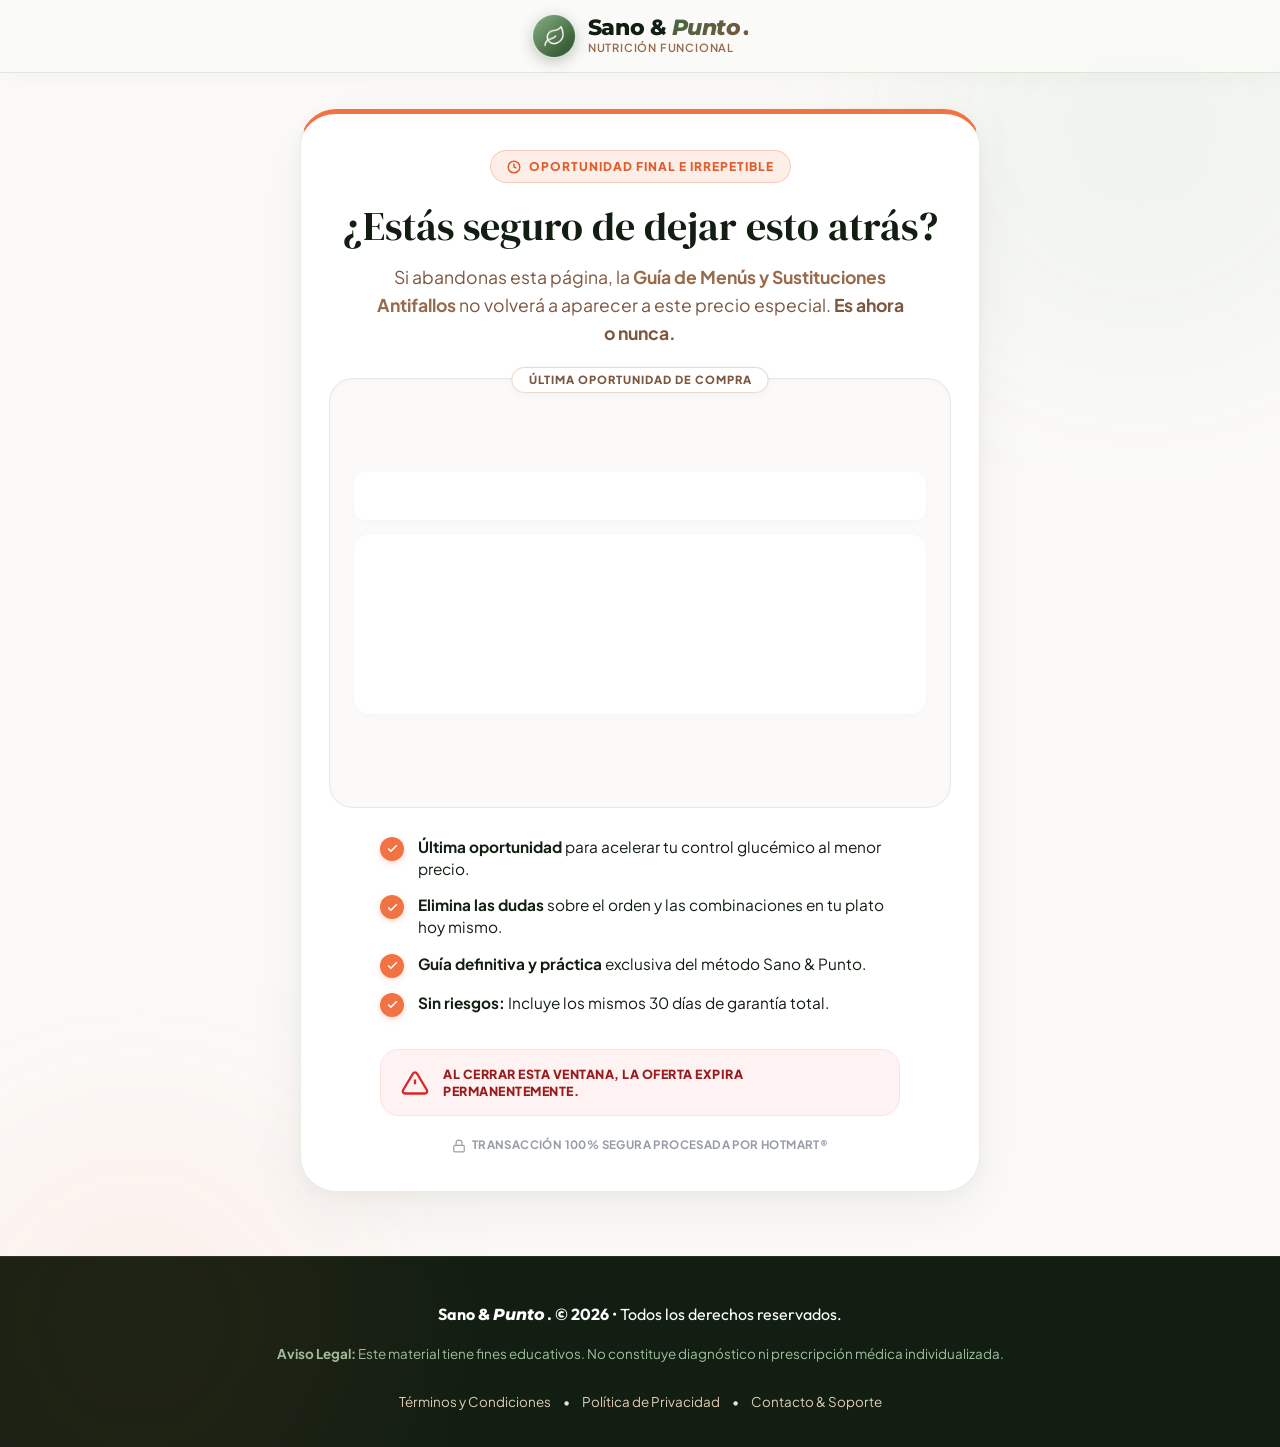
==== downsell/index.html @ 36a16a53 "feat: agregar subrutas de embudo /upselling, /downselling y /gracias con hotmart" ====
<!DOCTYPE html>
<html lang="es">
<head>
    <meta charset="UTF-8">
    <meta name="viewport" content="width=device-width, initial-scale=1.0">
    <title>¿Estás seguro de dejar esto atrás? — Sano & Punto</title>
    <meta name="robots" content="noindex, nofollow">
    <meta name="theme-color" content="#2c422c">

    <!-- Google Fonts -->
    <link rel="preconnect" href="https://fonts.googleapis.com">
    <link rel="preconnect" href="https://fonts.gstatic.com" crossorigin>
    <link rel="stylesheet" href="https://fonts.googleapis.com/css2?family=DM+Serif+Display:ital@0;1&family=Montserrat:wght@800&family=Outfit:wght@400;600;700;800;900&family=Plus+Jakarta+Sans:wght@400;600;700&display=swap">

    <!-- Estilos Oficiales Sano & Punto -->
    <link rel="stylesheet" href="../style.css?v=34">
</head>
<body class="funnel-body">

    <!-- Elementos de Fondo Ambientales -->
    <div class="funnel-ambient-bg">
        <div class="ambient-blob ambient-blob-1"></div>
        <div class="ambient-blob ambient-blob-warning"></div>
    </div>

    <!-- Encabezado / Logo Oficial Sano & Punto (Floating Glass Bar) -->
    <header class="site-header">
        <div class="container header-container">
            <div class="brand-logo">
                <div class="brand-icon-circle">
                    <img class="brand-logo-img" src="../assets/logo.png" alt="Sano & Punto" width="44" height="44">
                </div>
                <div class="brand-text">
                    <span class="brand-name">
                        Sano <span class="brand-amp">&</span> <span class="brand-gradient"><em>Punto</em>.</span>
                    </span>
                    <span class="brand-tagline">Nutrición Funcional</span>
                </div>
            </div>
        </div>
    </header>

    <!-- Contenido Principal -->
    <main class="funnel-main">
        <div class="funnel-card funnel-card-downsell">
            
            <!-- Badge de Urgencia -->
            <div class="funnel-badge funnel-badge-warning">
                <svg width="14" height="14" viewBox="0 0 24 24" fill="none" stroke="currentColor" stroke-width="2.5"><circle cx="12" cy="12" r="10"/><polyline points="12 6 12 12 16 14"/></svg>
                <span>Oportunidad Final e Irrepetible</span>
            </div>

            <!-- Titulares -->
            <h1 class="funnel-title">
                ¿Estás seguro de dejar esto atrás?
            </h1>
            
            <p class="funnel-subtitle">
                Si abandonas esta página, la <span class="highlight-gold">Guía de Menús y Sustituciones Antifallos</span> no volverá a aparecer a este precio especial. <strong>Es ahora o nunca.</strong>
            </p>

            <!-- HOTMART SALES FUNNEL WIDGET CONTAINER -->
            <div class="hotmart-widget-box">
                <div class="hotmart-pill-tag">Última Oportunidad de Compra</div>
                <div id="hotmart-sales-funnel" class="hotmart-funnel-mount">
                    <!-- Skeleton mientras carga el widget de Hotmart -->
                    <div class="hotmart-placeholder-skeleton">
                        <div class="skeleton-line"></div>
                        <div class="skeleton-box"></div>
                    </div>
                </div>
            </div>

            <!-- Lista de Beneficios / Checklist -->
            <div class="funnel-benefits-list">
                <div class="funnel-benefit-item">
                    <div class="funnel-check-icon funnel-check-icon-coral">
                        <svg viewBox="0 0 24 24" fill="none" stroke="currentColor"><polyline points="20 6 9 17 4 12"/></svg>
                    </div>
                    <span><strong>Última oportunidad</strong> para acelerar tu control glucémico al menor precio.</span>
                </div>

                <div class="funnel-benefit-item">
                    <div class="funnel-check-icon funnel-check-icon-coral">
                        <svg viewBox="0 0 24 24" fill="none" stroke="currentColor"><polyline points="20 6 9 17 4 12"/></svg>
                    </div>
                    <span><strong>Elimina las dudas</strong> sobre el orden y las combinaciones en tu plato hoy mismo.</span>
                </div>

                <div class="funnel-benefit-item">
                    <div class="funnel-check-icon funnel-check-icon-coral">
                        <svg viewBox="0 0 24 24" fill="none" stroke="currentColor"><polyline points="20 6 9 17 4 12"/></svg>
                    </div>
                    <span><strong>Guía definitiva y práctica</strong> exclusiva del método Sano & Punto.</span>
                </div>

                <div class="funnel-benefit-item">
                    <div class="funnel-check-icon funnel-check-icon-coral">
                        <svg viewBox="0 0 24 24" fill="none" stroke="currentColor"><polyline points="20 6 9 17 4 12"/></svg>
                    </div>
                    <span><strong>Sin riesgos:</strong> Incluye los mismos 30 días de garantía total.</span>
                </div>
            </div>

            <!-- Alerta de Urgencia -->
            <div class="funnel-urgency-box">
                <svg width="28" height="28" viewBox="0 0 24 24" fill="none" stroke="currentColor" stroke-width="2"><path d="M10.29 3.86L1.82 18a2 2 0 0 0 1.71 3h16.94a2 2 0 0 0 1.71-3L13.71 3.86a2 2 0 0 0-3.42 0z"/><line x1="12" y1="9" x2="12" y2="13"/><line x1="12" y1="17" x2="12.01" y2="17"/></svg>
                <span class="funnel-urgency-text">
                    Al cerrar esta ventana, la oferta expira permanentemente.
                </span>
            </div>

            <div class="funnel-trust-text">
                <svg width="14" height="14" viewBox="0 0 24 24" fill="none" stroke="currentColor" stroke-width="2"><rect x="3" y="11" width="18" height="11" rx="2" ry="2"></rect><path d="M7 11V7a5 5 0 0 1 10 0v4"></path></svg>
                <span>Transacción 100% Segura procesada por Hotmart®</span>
            </div>

        </div>
    </main>

    <!-- Pie de Página / Legales -->
    <footer class="site-footer">
        <div class="container footer-container">
            <div class="footer-brand">
                <strong>Sano <span class="brand-amp">&</span> <span class="brand-gradient"><em>Punto</em>.</span> © 2026</strong> • Todos los derechos reservados.
            </div>
            <p class="footer-disclaimer">
                <strong>Aviso Legal:</strong> Este material tiene fines educativos. No constituye diagnóstico ni prescripción médica individualizada.
            </p>
            <div class="footer-links">
                <a href="../terminos.html">Términos y Condiciones</a>
                <span>•</span>
                <a href="../privacidad.html">Política de Privacidad</a>
                <span>•</span>
                <a href="../contacto.html">Contacto & Soporte</a>
            </div>
        </div>
    </footer>

    <!-- Integración del Script de Hotmart Checkout Elements -->
    <script src="https://checkout.hotmart.com/lib/hotmart-checkout-elements.js"></script>
    <script>
        function mountHotmartWidget() {
            if (window.checkoutElements) {
                try {
                    window.checkoutElements.init('salesFunnel').mount('#hotmart-sales-funnel');
                } catch(e) {
                    console.error('Error mounting Hotmart sales funnel:', e);
                }
            }
        }

        if (document.readyState === 'complete' || document.readyState === 'interactive') {
            mountHotmartWidget();
        } else {
            window.addEventListener('DOMContentLoaded', mountHotmartWidget);
        }
        window.addEventListener('load', mountHotmartWidget);
    </script>
</body>
</html>
---- style.css ----
/* ==========================================================================
   SANO & PUNTO. - SISTEMA DE DISEÑO & IDENTIDAD DE MARCA OFICIAL
   ========================================================================== */

:root {
    /* Paleta Oficial Sage (Verde Salvia Orgánico) */
    --color-sage-50: #f4f7f4;
    --color-sage-100: #e3ebe3;
    --color-sage-200: #c7d9c7;
    --color-sage-300: #9ebf9e;
    --color-sage-400: #74a074;
    --color-sage-500: #518451;
    --color-sage-600: #3f683f;
    --color-sage-700: #345334;
    --color-sage-800: #2c422c;
    --color-sage-900: #253725;
    --color-sage-950: #121e12;

    /* Paleta Oficial Sand (Arena Cálida) */
    --color-sand-50: #fbfaf8;
    --color-sand-100: #f5f2eb;
    --color-sand-200: #ebe2d3;
    --color-sand-300: #dfccb3;
    --color-sand-400: #ceaf8e;
    --color-sand-500: #c29870;
    --color-sand-600: #b58359;
    --color-sand-700: #976a4a;
    --color-sand-800: #7c573f;
    --color-sand-900: #654836;
    --color-sand-950: #36251b;

    /* Acentos y Conversión */
    --color-coral: #f27244;
    --color-coral-hover: #e25d2c;
    --color-emerald: #10b981;
    --color-emerald-light: #ecfdf5;

    /* Tokens Base */
    --bg-page: var(--color-sand-50);
    --bg-card: rgba(255, 255, 255, 0.85);
    --text-heading: var(--color-sage-950);
    --text-body: #374151;
    --text-muted: #6b7280;
    --border-brand: rgba(116, 160, 116, 0.22);
    --border-subtle: rgba(0, 0, 0, 0.06);

    /* Tipografías Oficiales */
    --font-sans: 'Outfit', -apple-system, BlinkMacSystemFont, 'Segoe UI', Roboto, sans-serif;
    --font-serif: 'DM Serif Display', Georgia, serif;
    --font-body: 'Plus Jakarta Sans', var(--font-sans);
    --font-brand: 'Montserrat', var(--font-sans);

    /* Sombras & Efectos */
    --shadow-soft: 0 10px 30px -5px rgba(37, 55, 37, 0.06);
    --shadow-card: 0 16px 40px -10px rgba(37, 55, 37, 0.08);
    --shadow-glow: 0 12px 35px rgba(242, 114, 68, 0.32);

    /* Transiciones */
    --transition-fast: 0.2s ease;
    --transition-smooth: 0.35s cubic-bezier(0.16, 1, 0.3, 1);
}

/* Reset y Base con Textura Orgánica de Grano */
*, *::before, *::after {
    box-sizing: border-box;
    margin: 0;
    padding: 0;
}

html {
    scroll-behavior: smooth;
    -webkit-text-size-adjust: 100%;
}

body {
    background-color: var(--bg-page);
    color: var(--text-body);
    font-family: var(--font-body);
    font-size: 16px;
    line-height: 1.6;
    -webkit-font-smoothing: antialiased;
    -moz-osx-font-smoothing: grayscale;
    overflow-x: hidden;
}

/* Contenedor */
.container {
    width: 100%;
    max-width: 920px;
    margin-left: auto;
    margin-right: auto;
    padding-left: 20px;
    padding-right: 20px;
}

/* Barra Superior de Urgencia */
.top-banner {
    background: linear-gradient(90deg, var(--color-sage-900) 0%, var(--color-sage-800) 100%);
    color: #ffffff;
    padding: 10px 0;
    font-size: 0.84rem;
    text-align: center;
    border-bottom: 2px solid var(--color-sand-400);
}

.top-banner-content {
    display: flex;
    align-items: center;
    justify-content: center;
    gap: 10px;
}

.pulse-dot {
    width: 8px;
    height: 8px;
    background-color: var(--color-coral);
    border-radius: 50%;
    display: inline-block;
    animation: pulseGlow 1.5s infinite;
}

/* ENCABEZADO / FLOATING GLASS BAR DE SANO & PUNTO */
.site-header {
    background: rgba(251, 250, 248, 0.8);
    backdrop-filter: blur(16px);
    -webkit-backdrop-filter: blur(16px);
    border-bottom: 1px solid var(--border-brand);
    padding: 14px 0;
    position: sticky;
    top: 0;
    z-index: 100;
    box-shadow: 0 4px 25px rgba(0, 0, 0, 0.03);
}

.header-container {
    display: flex;
    align-items: center;
    justify-content: center;
}

.brand-logo {
    display: flex;
    align-items: center;
    gap: 12px;
}

.brand-icon-circle {
    width: 44px;
    height: 44px;
    border-radius: 50%;
    overflow: hidden;
    display: flex;
    align-items: center;
    justify-content: center;
    box-shadow: 0 4px 14px rgba(44, 66, 44, 0.28);
    flex-shrink: 0;
}

.brand-logo-img {
    width: 100%;
    height: 100%;
    object-fit: cover;
    display: block;
}

.brand-text {
    display: flex;
    flex-direction: column;
}

.brand-name {
    font-family: var(--font-brand);
    font-size: 1.4rem;
    font-weight: 800;
    letter-spacing: -0.02em;
    color: var(--color-sage-950);
    line-height: 1.1;
}

.brand-amp {
    font-family: var(--font-brand);
    font-weight: 800;
    color: var(--color-sage-950);
}

.brand-gradient {
    background: linear-gradient(135deg, var(--color-sage-600) 0%, var(--color-sand-800) 100%);
    -webkit-background-clip: text;
    background-clip: text;
    -webkit-text-fill-color: transparent;
}

.brand-gradient em {
    font-family: var(--font-brand);
    font-style: italic;
    font-weight: 800;
    padding-right: 2px;
}

/* En el pie de página el fondo es oscuro: la marca va en blanco sólido */
.footer-brand .brand-amp,
.footer-brand .brand-gradient {
    background: none;
    -webkit-background-clip: unset;
    background-clip: unset;
    -webkit-text-fill-color: #ffffff;
    color: #ffffff;
}

.brand-tagline {
    font-size: 0.7rem;
    font-weight: 600;
    color: var(--color-sand-700);
    text-transform: uppercase;
    letter-spacing: 0.8px;
}

/* SECCIÓN HERO */
.hero-section {
    padding: 45px 0 20px;
    text-align: center;
}

.badge-pill {
    display: inline-flex;
    align-items: center;
    gap: 8px;
    background: var(--color-sage-100);
    color: var(--color-sage-700);
    padding: 7px 18px;
    border-radius: 100px;
    font-size: 0.82rem;
    font-weight: 700;
    letter-spacing: 0.5px;
    text-transform: uppercase;
    margin-bottom: 22px;
    border: 1px solid var(--border-brand);
}

.main-headline {
    font-family: var(--font-sans);
    font-size: clamp(1.85rem, 4.2vw + 0.5rem, 2.85rem);
    font-weight: 900;
    color: var(--color-sage-950);
    line-height: 1.15;
    margin-bottom: 18px;
    letter-spacing: -0.04em;
}

.highlight-text {
    background: linear-gradient(135deg, var(--color-sage-600) 0%, var(--color-sand-800) 100%);
    -webkit-background-clip: text;
    -webkit-text-fill-color: transparent;
    display: inline-block;
    position: relative;
}

.highlight-text::after {
    display: none;
}

.underline-coral {
    position: relative;
    display: inline;
}

.underline-coral::after {
    content: '';
    position: absolute;
    left: 0;
    right: 0;
    bottom: 0.04em;
    height: 5px;
    border-radius: 3px;
    background: linear-gradient(90deg, #f57c50 0%, #dc5c2e 100%);
    z-index: -1;
}

.sub-headline {
    font-size: clamp(1rem, 1.8vw + 0.2rem, 1.16rem);
    color: var(--text-muted);
    max-width: 740px;
    margin: 0 auto;
    font-weight: 400;
    line-height: 1.6;
}

/* SECCIÓN VSL (VIDEO SALES LETTER) */
.vsl-section {
    padding: 10px 0 45px;
}

.vsl-container {
    max-width: 900px;
}

.vsl-frame {
    position: relative;
    width: 100%;
    aspect-ratio: 16 / 9;
    background: var(--color-sage-950);
    border-radius: 2rem;
    overflow: hidden;
    box-shadow: 0 15px 35px -5px rgba(18, 30, 18, 0.12), 0 5px 15px -5px rgba(0, 0, 0, 0.05);
    border: 3px solid rgba(255, 255, 255, 0.6);
    transition: transform var(--transition-smooth), box-shadow var(--transition-smooth);
}

.vsl-frame:hover {
    box-shadow: 0 20px 45px -10px rgba(18, 30, 18, 0.18), 0 8px 20px -5px rgba(0, 0, 0, 0.08);
}

.vsl-facade {
    position: absolute;
    inset: 0;
    cursor: pointer;
    background: linear-gradient(145deg, #1f331f 0%, #121e12 100%);
    display: flex;
    align-items: center;
    justify-content: center;
    z-index: 5;
    transition: opacity 0.6s ease;
}

.vsl-overlay-glow {
    position: absolute;
    inset: 0;
    background: radial-gradient(circle at center, rgba(206, 175, 142, 0.2) 0%, transparent 70%);
}

.vsl-poster-content {
    position: relative;
    z-index: 2;
    display: flex;
    flex-direction: column;
    align-items: center;
    gap: 16px;
    text-align: center;
    padding: 20px;
}

.play-button-pulse {
    position: relative;
    display: flex;
    align-items: center;
    justify-content: center;
}

.play-button-pulse::before {
    content: '';
    position: absolute;
    width: 90px;
    height: 90px;
    background-color: var(--color-coral);
    opacity: 0.35;
    border-radius: 50%;
    animation: playPulse 2s infinite ease-out;
}

.play-btn {
    width: 72px;
    height: 72px;
    background: linear-gradient(135deg, var(--color-coral) 0%, var(--color-coral-hover) 100%);
    color: #ffffff;
    border-radius: 50%;
    display: flex;
    align-items: center;
    justify-content: center;
    box-shadow: 0 8px 25px rgba(242, 114, 68, 0.5);
    transition: transform var(--transition-fast), box-shadow var(--transition-fast);
}

.play-btn svg {
    width: 32px;
    height: 32px;
    margin-left: 4px;
}

.vsl-facade:hover .play-btn {
    transform: scale(1.08);
    box-shadow: 0 12px 30px rgba(242, 114, 68, 0.7);
}

.vsl-tag {
    color: #ffffff;
    font-family: var(--font-sans);
    font-size: 0.85rem;
    font-weight: 700;
    letter-spacing: 0.8px;
    background: rgba(0, 0, 0, 0.5);
    padding: 6px 16px;
    border-radius: 30px;
    backdrop-filter: blur(6px);
    border: 1px solid rgba(255, 255, 255, 0.15);
}

/* Tarjeta "Tu video ya ha comenzado" (estilo mute/unmute) */
.vsl-mute-card {
    background: rgba(0, 0, 0, 0.78);
    backdrop-filter: blur(12px);
    -webkit-backdrop-filter: blur(12px);
    border-radius: 0.8rem;
    padding: 12px 18px;
    display: flex;
    flex-direction: column;
    align-items: center;
    gap: 6px;
    border: 1px solid rgba(255, 255, 255, 0.12);
    box-shadow: 0 10px 30px rgba(0, 0, 0, 0.4);
    max-width: 240px;
    text-align: center;
}

.vsl-mute-title {
    color: #ffffff;
    font-family: var(--font-sans);
    font-size: 0.85rem;
    font-weight: 800;
    letter-spacing: -0.01em;
}

.vsl-mute-icon {
    position: relative;
    width: 32px;
    height: 32px;
    color: #ffffff;
    display: flex;
    align-items: center;
    justify-content: center;
}

.vsl-mute-icon svg {
    width: 24px;
    height: 24px;
}

.vsl-mute-subtitle {
    color: #ffffff;
    font-family: var(--font-sans);
    font-size: 0.8rem;
    font-weight: 800;
    letter-spacing: -0.01em;
}

.vsl-mute-duration {
    color: var(--color-sand-300);
    font-family: var(--font-sans);
    font-size: 0.65rem;
    font-weight: 600;
    letter-spacing: 0.5px;
    text-transform: uppercase;
    margin-top: 1px;
}

.vsl-player-container {
    position: absolute;
    inset: 0;
    width: 100%;
    height: 100%;
    z-index: 1;
}

.vsl-player-container video, 
.vsl-player-container iframe {
    width: 100%;
    height: 100%;
    border: none;
    display: block;
}

.vsl-progress-bar {
    position: absolute;
    bottom: 0;
    left: 0;
    right: 0;
    height: 5px;
    background: rgba(255, 255, 255, 0.2);
    z-index: 6;
}

.vsl-progress-fill {
    width: 0%;
    height: 100%;
    background: var(--color-coral);
    transition: width 0.3s ease;
}

/* BOTÓN DE ACCIÓN (CTA) */
.cta-wrapper {
    margin-top: 32px;
    text-align: center;
}

.btn-primary {
    display: inline-flex;
    flex-direction: column;
    align-items: center;
    justify-content: center;
    background: linear-gradient(180deg, #f57c50 0%, #dc5c2e 100%);
    color: #ffffff;
    text-decoration: none;
    padding: 18px 36px;
    border-radius: 1.25rem;
    font-family: var(--font-sans);
    font-weight: 800;
    box-shadow: var(--shadow-glow);
    position: relative;
    overflow: hidden;
    width: 100%;
    max-width: 620px;
    border: 1px solid rgba(255, 255, 255, 0.35);
    transition: transform var(--transition-fast), box-shadow var(--transition-fast);
    animation: btnPulse 3s infinite ease-in-out;
}

.btn-primary:hover {
    transform: translateY(-2px);
    box-shadow: 0 18px 45px rgba(242, 114, 68, 0.45);
}

.btn-primary:active {
    transform: translateY(1px);
}

.btn-shine {
    position: absolute;
    top: 0;
    left: -100%;
    width: 50%;
    height: 100%;
    background: linear-gradient(90deg, transparent, rgba(255, 255, 255, 0.35), transparent);
    transform: skewX(-25deg);
    animation: shine 4s infinite;
}

.btn-text {
    font-size: clamp(1.05rem, 2.2vw, 1.35rem);
    letter-spacing: 0.3px;
    line-height: 1.2;
}

.btn-subtext {
    font-family: var(--font-body);
    font-size: 0.8rem;
    font-weight: 500;
    opacity: 0.92;
    margin-top: 4px;
}

.btn-large {
    max-width: 520px;
    padding: 16px 28px;
}

/* Sellos de Confianza */
.trust-badges {
    display: flex;
    align-items: center;
    justify-content: center;
    flex-wrap: wrap;
    gap: 20px;
    margin-top: 18px;
    color: var(--text-muted);
    font-size: 0.84rem;
    font-weight: 600;
}

.trust-item {
    display: flex;
    align-items: center;
    gap: 6px;
}

.trust-item svg {
    color: var(--color-sage-600);
}

/* SECCIÓN DE STORYTELLING INTERACTIVO */
.storytelling-section {
    padding: 65px 0 55px;
    background: linear-gradient(180deg, var(--bg-page) 0%, rgba(227, 235, 227, 0.3) 50%, var(--bg-page) 100%);
}

.section-header {
    text-align: center;
    margin-bottom: 32px;
}

.section-subtitle {
    font-family: var(--font-sans);
    font-size: 0.82rem;
    font-weight: 800;
    color: var(--color-sand-800);
    letter-spacing: 1.2px;
    text-transform: uppercase;
    display: block;
    margin-bottom: 8px;
}

.section-title {
    font-family: var(--font-sans);
    font-size: clamp(1.6rem, 3.2vw, 2.3rem);
    font-weight: 900;
    color: var(--color-sage-950);
    line-height: 1.2;
    margin-bottom: 12px;
    letter-spacing: -0.03em;
}

.section-desc {
    color: var(--text-muted);
    font-size: 1.02rem;
    max-width: 650px;
    margin: 0 auto;
}

/* Selector de Pasos */
.story-steps-indicator {
    display: flex;
    justify-content: center;
    gap: 8px;
    margin-bottom: 28px;
    overflow-x: auto;
    padding: 5px 0 10px;
    -webkit-overflow-scrolling: touch;
}

.step-pill {
    background: #ffffff;
    border: 1px solid var(--border-brand);
    color: var(--text-muted);
    font-family: var(--font-sans);
    font-size: 0.88rem;
    font-weight: 700;
    padding: 8px 18px;
    border-radius: 50px;
    cursor: pointer;
    white-space: nowrap;
    display: flex;
    align-items: center;
    gap: 8px;
    box-shadow: 0 2px 8px rgba(0, 0, 0, 0.02);
    transition: all var(--transition-fast);
}

.step-pill span {
    width: 22px;
    height: 22px;
    background-color: var(--color-sage-100);
    color: var(--color-sage-800);
    border-radius: 50%;
    display: inline-flex;
    align-items: center;
    justify-content: center;
    font-size: 0.75rem;
    font-weight: 800;
}

.step-pill.active {
    background: linear-gradient(135deg, var(--color-sage-800) 0%, var(--color-sage-950) 100%);
    color: #ffffff;
    border-color: var(--color-sage-950);
    box-shadow: 0 4px 18px rgba(37, 55, 37, 0.25);
}

.step-pill.active span {
    background-color: var(--color-coral);
    color: #ffffff;
}

/* Slider Track */
.slider-wrapper {
    position: relative;
    max-width: 780px;
    margin: 0 auto;
}

.cards-track {
    display: flex;
    gap: 20px;
    overflow-x: auto;
    scroll-snap-type: x mandatory;
    scroll-behavior: smooth;
    padding: 15px 5px 25px;
    -ms-overflow-style: none;
    scrollbar-width: none;
    cursor: grab;
}

.cards-track:active {
    cursor: grabbing;
}

.cards-track::-webkit-scrollbar {
    display: none;
}

.story-card {
    flex: 0 0 100%;
    scroll-snap-align: center;
    background: #ffffff;
    border-radius: 2rem;
    padding: 36px 30px;
    box-shadow: var(--shadow-card);
    border: 1px solid var(--border-brand);
    position: relative;
    display: flex;
    flex-direction: column;
    transition: transform var(--transition-smooth), box-shadow var(--transition-smooth);
    user-select: none;
}

.card-step-badge {
    align-self: flex-start;
    font-size: 0.75rem;
    font-weight: 800;
    text-transform: uppercase;
    letter-spacing: 0.8px;
    padding: 5px 14px;
    border-radius: 20px;
    margin-bottom: 18px;
}

.card-pain .card-step-badge { background: #fee2e2; color: #dc2626; }
.card-error .card-step-badge { background: #fef3c7; color: #d97706; }
.card-science .card-step-badge { background: var(--color-sage-100); color: var(--color-sage-800); }
.card-method .card-step-badge { background: var(--color-sand-200); color: var(--color-sand-900); }
.card-success .card-step-badge { background: var(--color-emerald-light); color: #059669; }

.card-icon-box {
    width: 80px;
    height: 80px;
    border-radius: 20px;
    background-color: var(--color-sage-50);
    border: 1px solid var(--border-brand);
    display: flex;
    align-items: center;
    justify-content: center;
    font-size: 1.7rem;
    margin-bottom: 24px;
    align-self: center;
}

.story-card h3 {
    font-family: var(--font-sans);
    font-size: 1.4rem;
    font-weight: 800;
    color: var(--color-sage-950);
    margin-bottom: 12px;
    line-height: 1.25;
    letter-spacing: -0.02em;
}

.story-card p {
    color: var(--text-body);
    font-size: 1rem;
    margin-bottom: 20px;
    line-height: 1.65;
}

.card-highlight {
    margin-top: auto;
    background-color: var(--color-sand-50);
    border-left: 3px solid var(--color-sage-600);
    padding: 14px 18px;
    border-radius: 0 1rem 1rem 0;
    font-size: 0.9rem;
    color: var(--color-sage-950);
}

.card-pain .card-highlight { border-left-color: #dc2626; }
.card-error .card-highlight { border-left-color: #d97706; }
.card-science .card-highlight { border-left-color: var(--color-sage-600); }
.card-method .card-highlight { border-left-color: var(--color-sand-800); }
.card-success .card-highlight { border-left-color: var(--color-emerald); }

.method-steps-list {
    list-style: none;
    margin-bottom: 20px;
    display: flex;
    flex-direction: column;
    gap: 10px;
}

.method-steps-list li {
    font-size: 0.94rem;
    position: relative;
    padding-left: 22px;
}

.method-steps-list li::before {
    content: '✓';
    position: absolute;
    left: 0;
    color: var(--color-emerald);
    font-weight: 800;
}

/* Flechas del Slider */
.slider-arrow {
    position: absolute;
    top: 50%;
    transform: translateY(-50%);
    width: 46px;
    height: 46px;
    border-radius: 50%;
    background: #ffffff;
    border: 1px solid var(--border-brand);
    color: var(--color-sage-900);
    display: flex;
    align-items: center;
    justify-content: center;
    cursor: pointer;
    box-shadow: 0 4px 15px rgba(0, 0, 0, 0.06);
    transition: all var(--transition-fast);
    z-index: 10;
}

.slider-arrow svg {
    width: 22px;
    height: 22px;
}

.slider-arrow:hover {
    background: var(--color-sage-900);
    color: #ffffff;
    transform: translateY(-50%) scale(1.08);
}

.arrow-prev { left: -22px; }
.arrow-next { right: -22px; }

/* Paginador de Puntos */
.slider-dots {
    display: flex;
    justify-content: center;
    gap: 8px;
    margin-top: 15px;
}

.dot {
    width: 10px;
    height: 10px;
    border-radius: 50%;
    background-color: var(--color-sand-200);
    cursor: pointer;
    transition: all var(--transition-fast);
}

.dot.active {
    width: 26px;
    border-radius: 10px;
    background-color: var(--color-sage-600);
}

.section-cta {
    margin-top: 38px;
}

.text-center {
    text-align: center;
}

/* SECCIÓN: DASHBOARD DE RESULTADOS (fondo dinámico degradado en dos tonos verdes) */
.proof-section {
    position: relative;
    padding: 90px 0 100px;
    background: linear-gradient(135deg, var(--color-sage-500) 0%, var(--color-sage-900) 100%);
}

.proof-section .section-subtitle {
    color: var(--color-sage-200);
}

.proof-section .section-title {
    color: #ffffff;
}

/* Divisores ondulados (wave dividers) que conectan la sección con el resto de la página */
.wave-divider {
    position: absolute;
    left: 0;
    right: 0;
    width: 100%;
    height: 70px;
    line-height: 0;
    z-index: 1;
    pointer-events: none;
}

.wave-divider svg {
    width: 100%;
    height: 100%;
    display: block;
}

.wave-divider path {
    fill: var(--bg-page);
}

/*
   El desplazamiento de 1px hace que el relleno beige rebase el borde de la
   sección. Sin él, cuando la sección cae en una posición fraccionaria de
   píxel, el degradado verde asoma como una línea fina sobre la ola.
*/
.wave-divider-top {
    top: -1px;
}

.wave-divider-bottom {
    bottom: -1px;
}

.proof-section .container {
    position: relative;
    z-index: 2;
}

.proof-dashboard {
    display: grid;
    /* minmax(0, 1fr) evita que el contenido largo fuerce columnas más anchas
       que el contenedor en pantallas estrechas */
    grid-template-columns: repeat(4, minmax(0, 1fr));
    gap: 16px;
    margin-bottom: 28px;
}

.stat-card {
    position: relative;
    min-width: 0;
    background: #ffffff;
    border: 1px solid var(--border-brand);
    border-radius: 1.5rem;
    padding: 22px 20px;
    display: flex;
    flex-direction: column;
    gap: 6px;
    box-shadow: var(--shadow-soft);
    overflow-wrap: anywhere;
}

/* Etiqueta "Ejemplo" para contenido de maqueta a reemplazar */
.demo-ribbon {
    position: absolute;
    top: 14px;
    right: 14px;
    background: var(--color-sand-100);
    color: var(--color-sand-800);
    font-size: 0.66rem;
    font-weight: 800;
    letter-spacing: 0.5px;
    text-transform: uppercase;
    padding: 3px 10px;
    border-radius: 20px;
    border: 1px solid var(--color-sand-300);
}

.stat-highlight {
    background: #ffffff;
    border: 2px solid var(--color-coral);
    box-shadow: 0 14px 34px rgba(242, 114, 68, 0.22);
}

.stat-label {
    font-size: 0.8rem;
    font-weight: 700;
    color: var(--text-muted);
    text-transform: uppercase;
    letter-spacing: 0.4px;
}

.stat-value {
    font-family: var(--font-sans);
    font-size: 2rem;
    font-weight: 900;
    color: var(--color-sage-950);
    letter-spacing: -0.02em;
    line-height: 1.1;
}

.stat-highlight .stat-value {
    color: var(--color-coral-hover);
}

.stat-trend {
    font-size: 0.82rem;
    font-weight: 600;
    color: var(--text-muted);
}

.trend-down {
    color: var(--color-emerald);
}

.stat-placeholder .stat-value {
    color: var(--color-sand-700);
}

.stat-placeholder {
    border-style: dashed;
}

/* Gráfico conceptual de curva glucémica */
.glucose-chart-card {
    background: #ffffff;
    border: 1px solid var(--border-brand);
    border-radius: 1.75rem;
    padding: 26px 26px 20px;
    box-shadow: var(--shadow-card);
    max-width: 880px;
    margin: 0 auto;
}

.chart-header {
    margin-bottom: 14px;
}

.chart-title {
    font-family: var(--font-sans);
    font-weight: 700;
    font-size: 0.98rem;
    color: var(--color-sage-950);
}

.chart-title em {
    font-style: normal;
    font-weight: 500;
    color: var(--text-muted);
    font-size: 0.86rem;
}

.glucose-chart {
    width: 100%;
    height: 160px;
    display: block;
}

.chart-gridline {
    stroke: var(--border-subtle);
    stroke-width: 1;
}

.chart-line {
    stroke-width: 4;
    stroke-linecap: round;
    stroke-linejoin: round;
}

.chart-line-before {
    stroke: var(--color-sand-500);
    stroke-dasharray: 6 6;
    opacity: 0.75;
}

.chart-line-after {
    stroke: var(--color-sage-600);
}

.chart-legend {
    display: flex;
    justify-content: center;
    gap: 24px;
    margin-top: 14px;
    flex-wrap: wrap;
}

.legend-item {
    display: flex;
    align-items: center;
    gap: 8px;
    font-size: 0.85rem;
    font-weight: 600;
    color: var(--text-muted);
}

.legend-item i {
    width: 18px;
    height: 3px;
    border-radius: 2px;
    display: inline-block;
}

.legend-before i {
    background: var(--color-sand-500);
}

.legend-after i {
    background: var(--color-sage-600);
}

/* PÁGINAS LEGALES (Términos, Privacidad, Contacto) */
.legal-page {
    padding: 50px 0 70px;
}

.legal-container {
    max-width: 760px;
}

.brand-logo-link {
    text-decoration: none;
}

.legal-back {
    display: inline-block;
    margin-bottom: 26px;
    color: var(--color-sage-700);
    font-family: var(--font-sans);
    font-size: 0.88rem;
    font-weight: 700;
    text-decoration: none;
    transition: color var(--transition-fast);
}

.legal-back:hover {
    color: var(--color-coral);
}

.legal-title {
    font-family: var(--font-sans);
    font-size: clamp(1.9rem, 4vw, 2.6rem);
    font-weight: 900;
    color: var(--color-sage-950);
    letter-spacing: -0.03em;
    line-height: 1.15;
    margin-bottom: 8px;
}

.legal-updated {
    color: var(--text-muted);
    font-size: 0.92rem;
    margin-bottom: 30px;
}

.legal-page h2 {
    font-family: var(--font-sans);
    font-size: 1.35rem;
    font-weight: 800;
    color: var(--color-sage-950);
    letter-spacing: -0.02em;
    margin: 38px 0 12px;
    padding-top: 20px;
    border-top: 1px solid var(--border-brand);
}

.legal-page h3 {
    font-family: var(--font-sans);
    font-size: 1.06rem;
    font-weight: 800;
    color: var(--color-sage-900);
    margin: 24px 0 8px;
}

.legal-page p {
    margin-bottom: 14px;
    line-height: 1.7;
    color: var(--text-body);
}

.legal-page ul {
    margin: 0 0 18px;
    padding-left: 4px;
    list-style: none;
    display: flex;
    flex-direction: column;
    gap: 9px;
}

.legal-page li {
    position: relative;
    padding-left: 20px;
    line-height: 1.65;
}

.legal-page li::before {
    content: '';
    position: absolute;
    left: 0;
    top: 0.62em;
    width: 6px;
    height: 6px;
    border-radius: 50%;
    background: var(--color-sage-400);
}

.legal-page a {
    color: var(--color-sage-700);
    text-decoration: underline;
    text-underline-offset: 2px;
    transition: color var(--transition-fast);
}

.legal-page a:hover {
    color: var(--color-coral);
}

.legal-emphasis {
    background: var(--color-sage-50);
    border-left: 3px solid var(--color-sage-600);
    padding: 14px 18px;
    border-radius: 0 1rem 1rem 0;
    font-size: 0.95rem;
}

/* Bloques destacados de aviso */
.legal-callout {
    background: var(--color-sand-50);
    border: 1px solid var(--border-brand);
    border-left: 4px solid var(--color-sage-600);
    border-radius: 0 1rem 1rem 0;
    padding: 16px 20px;
    margin: 22px 0;
    font-size: 0.94rem;
    line-height: 1.65;
}

.legal-callout-warn {
    background: #fffbeb;
    border-color: #fde68a;
    border-left-color: #d97706;
}

.legal-callout-danger {
    background: #fef2f2;
    border-color: #fecaca;
    border-left-color: #dc2626;
}

/* Tabla de tratamientos de datos */
.legal-table-wrap {
    overflow-x: auto;
    margin: 18px 0 24px;
    border: 1px solid var(--border-brand);
    border-radius: 1rem;
}

.legal-table {
    width: 100%;
    min-width: 520px;
    border-collapse: collapse;
    font-size: 0.88rem;
    background: #ffffff;
}

.legal-table th,
.legal-table td {
    padding: 12px 16px;
    text-align: left;
    border-bottom: 1px solid var(--border-subtle);
    vertical-align: top;
}

.legal-table th {
    background: var(--color-sage-50);
    font-family: var(--font-sans);
    font-weight: 800;
    color: var(--color-sage-950);
    font-size: 0.82rem;
    text-transform: uppercase;
    letter-spacing: 0.4px;
}

.legal-table tr:last-child td {
    border-bottom: none;
}

/* Tarjetas de contacto */
.contact-grid {
    display: grid;
    grid-template-columns: repeat(2, 1fr);
    gap: 16px;
    margin: 28px 0 10px;
}

.contact-card {
    display: flex;
    flex-direction: column;
    gap: 4px;
    background: #ffffff;
    border: 1px solid var(--border-brand);
    border-radius: 1.5rem;
    padding: 24px 22px;
    box-shadow: var(--shadow-soft);
    text-decoration: none !important;
    transition: transform var(--transition-fast), box-shadow var(--transition-fast);
}

.contact-card:hover {
    transform: translateY(-3px);
    box-shadow: var(--shadow-card);
}

.contact-icon {
    width: 44px;
    height: 44px;
    border-radius: 14px;
    background: linear-gradient(135deg, var(--color-sage-400) 0%, var(--color-sage-800) 100%);
    color: #ffffff;
    display: flex;
    align-items: center;
    justify-content: center;
    margin-bottom: 10px;
}

.contact-icon svg {
    width: 22px;
    height: 22px;
}

.contact-label {
    font-size: 0.78rem;
    font-weight: 700;
    color: var(--text-muted);
    text-transform: uppercase;
    letter-spacing: 0.5px;
}

.contact-value {
    font-family: var(--font-sans);
    font-size: 1.1rem;
    font-weight: 800;
    color: var(--color-sage-950);
    letter-spacing: -0.01em;
    word-break: break-word;
}

.contact-note {
    font-size: 0.84rem;
    color: var(--text-muted);
    margin-top: 2px;
}

/* BARRA CTA FIJA MÓVIL */
.sticky-mobile-cta {
    position: fixed;
    left: 0;
    right: 0;
    bottom: 0;
    z-index: 200;
    padding: 12px 16px calc(12px + env(safe-area-inset-bottom));
    background: rgba(251, 250, 248, 0.92);
    backdrop-filter: blur(12px);
    -webkit-backdrop-filter: blur(12px);
    border-top: 1px solid var(--border-brand);
    box-shadow: 0 -8px 24px rgba(0, 0, 0, 0.08);
    transform: translateY(100%);
    transition: transform var(--transition-smooth);
    display: none;
}

.sticky-mobile-cta.visible {
    transform: translateY(0);
}

.btn-sticky {
    display: flex;
    align-items: center;
    justify-content: center;
    background: linear-gradient(180deg, #f57c50 0%, #dc5c2e 100%);
    color: #ffffff;
    text-decoration: none;
    padding: 14px 20px;
    border-radius: 1rem;
    font-family: var(--font-sans);
    font-weight: 800;
    font-size: 0.95rem;
    box-shadow: var(--shadow-glow);
}

/* SECCIÓN FAQ ACCORDION */
.faq-section {
    padding: 55px 0 65px;
}

.faq-container {
    max-width: 760px;
}

.faq-list {
    display: flex;
    flex-direction: column;
    gap: 14px;
    margin-top: 28px;
}

.faq-item {
    background: #ffffff;
    border: 1px solid var(--border-brand);
    border-radius: 1.25rem;
    overflow: hidden;
    box-shadow: var(--shadow-soft);
    transition: border-color var(--transition-fast);
}

.faq-item[open] {
    border-color: var(--color-sage-400);
}

.faq-question {
    padding: 18px 24px;
    font-family: var(--font-sans);
    font-weight: 800;
    font-size: 1.05rem;
    color: var(--color-sage-950);
    cursor: pointer;
    list-style: none;
    display: flex;
    align-items: center;
    justify-content: space-between;
    user-select: none;
}

.faq-question::-webkit-details-marker {
    display: none;
}

.faq-icon {
    font-size: 1.3rem;
    font-weight: 400;
    color: var(--color-sage-600);
    transition: transform var(--transition-fast);
}

.faq-item[open] .faq-icon {
    transform: rotate(45deg);
    color: var(--color-coral);
}

.faq-answer {
    padding: 0 24px 20px;
    color: var(--text-muted);
    font-size: 0.96rem;
    line-height: 1.65;
}

.final-cta {
    margin-top: 42px;
}

/* PIE DE PÁGINA */
.site-footer {
    background-color: var(--color-sage-950);
    color: var(--color-sand-200);
    padding: 45px 0 35px;
    font-size: 0.84rem;
    text-align: center;
    border-top: 1px solid rgba(255, 255, 255, 0.08);
}

.footer-container {
    max-width: 780px;
    display: flex;
    flex-direction: column;
    gap: 16px;
}

.footer-brand {
    color: #ffffff;
    font-size: 1rem;
    font-family: var(--font-sans);
}

.footer-disclaimer {
    line-height: 1.6;
    color: #9ebf9e;
}

.footer-links {
    display: flex;
    align-items: center;
    justify-content: center;
    gap: 12px;
    margin-top: 10px;
}

.footer-links a {
    color: var(--color-sand-300);
    text-decoration: none;
    transition: color var(--transition-fast);
}

.footer-links a:hover {
    color: #ffffff;
    text-decoration: underline;
}

/* ANIMACIONES */
@keyframes btnPulse {
    0% {
        box-shadow: 0 0 0 0 rgba(242, 114, 68, 0.4);
    }
    70% {
        box-shadow: 0 0 0 16px rgba(242, 114, 68, 0);
    }
    100% {
        box-shadow: 0 0 0 0 rgba(242, 114, 68, 0);
    }
}

@keyframes playPulse {
    0% {
        transform: scale(0.9);
        opacity: 0.6;
    }
    50% {
        transform: scale(1.35);
        opacity: 0;
    }
    100% {
        transform: scale(0.9);
        opacity: 0;
    }
}

@keyframes shine {
    0% {
        left: -100%;
    }
    20% {
        left: 150%;
    }
    100% {
        left: 150%;
    }
}

@keyframes pulseGlow {
    0%, 100% {
        opacity: 1;
        transform: scale(1);
    }
    50% {
        opacity: 0.4;
        transform: scale(0.85);
    }
}

/* RESPONSIVIDAD MÓVIL */
@media (max-width: 768px) {
    .header-container {
        flex-direction: row;
    }
    
    .brand-name {
        font-size: 1.1rem;
    }

    .brand-tagline {
        display: none;
    }

    .hero-section {
        padding: 30px 0 15px;
    }

    .vsl-frame {
        border-radius: 1.5rem;
    }

    .slider-arrow {
        display: none;
    }

    .story-card {
        padding: 26px 20px;
        border-radius: 1.5rem;
        flex: 0 0 85%;
        scroll-snap-align: start;
    }

    .cards-track {
        padding: 15px 20px 25px;
    }

    .swipe-hint {
        display: flex;
        align-items: center;
        justify-content: center;
        gap: 6px;
    }

    .story-steps-indicator {
        justify-content: flex-start;
        padding-left: 10px;
    }

    .btn-primary {
        padding: 16px 20px;
        border-radius: 1rem;
    }

    .trust-badges {
        gap: 12px;
    }

    .proof-section {
        padding: 60px 0 70px;
    }

    .wave-divider {
        height: 40px;
    }

    .proof-dashboard {
        grid-template-columns: repeat(2, minmax(0, 1fr));
        gap: 12px;
    }

    .stat-card {
        padding: 18px 16px;
        border-radius: 1.25rem;
    }

    .stat-value {
        font-size: 1.6rem;
    }

    .glucose-chart-card {
        padding: 20px 18px 16px;
        border-radius: 1.25rem;
    }

    body {
        padding-bottom: 78px;
    }

    .sticky-mobile-cta {
        display: block;
    }

    .contact-grid {
        grid-template-columns: 1fr;
    }

    .legal-page {
        padding: 34px 0 50px;
    }
}

@media (min-width: 769px) {
    .sticky-mobile-cta {
        display: none !important;
    }
}

/*
   Entre 769px y 880px el carrusel ocupa casi todo el ancho disponible y las
   flechas, colocadas a -22px, quedaban cortadas por el borde de la ventana.
   En ese rango se sitúan por dentro del área del slider.
*/
@media (min-width: 769px) and (max-width: 880px) {
    .arrow-prev { left: 4px; }
    .arrow-next { right: 4px; }
}

/* ══════════════════════════════════════════════════════════════
   === RECORRIDO: TIPOGRAFÍA UNIFICADA Y PALETA DE MARCA ===
   Alinea la sección de storytelling con la tipografía sans-serif
   oficial del sitio (Outfit) para mantener la coherencia de marca.
   ══════════════════════════════════════════════════════════════ */

.storytelling-section .section-title {
    font-family: var(--font-sans);
    font-weight: 900;
    font-size: clamp(1.6rem, 3.2vw, 2.3rem);
    letter-spacing: -0.03em;
    line-height: 1.2;
}

.storytelling-section .section-title em {
    font-style: italic;
    color: var(--color-sand-800);
}

.story-card h3 {
    font-family: var(--font-sans);
    font-weight: 800;
    font-size: clamp(1.3rem, 2.2vw, 1.55rem);
    letter-spacing: -0.02em;
    line-height: 1.25;
    margin-bottom: 12px;
}

.story-card h3 em {
    font-style: italic;
    color: var(--color-sand-800);
}

/* Insignias de paso: progresión coral → arena → verde, dentro de la marca */
.card-pain .card-step-badge    { background: #fdeee6;                  color: #a83509; }
.card-error .card-step-badge   { background: var(--color-sand-100);    color: var(--color-sand-800); }
.card-science .card-step-badge { background: var(--color-sage-100);    color: var(--color-sage-800); }
.card-method .card-step-badge  { background: var(--color-sage-200);    color: var(--color-sage-900); }
.card-success .card-step-badge { background: var(--color-emerald-light); color: #0b6b48; }

/* El filete del recuadro inferior sigue la misma progresión */
.card-pain .card-highlight    { border-left-color: var(--color-coral); }
.card-error .card-highlight   { border-left-color: var(--color-sand-700); }
.card-science .card-highlight { border-left-color: var(--color-sage-600); }
.card-method .card-highlight  { border-left-color: var(--color-sage-700); }
.card-success .card-highlight { border-left-color: var(--color-emerald); }

/* Un poco más de aire y jerarquía dentro de la tarjeta */
.card-highlight {
    font-size: 0.92rem;
    line-height: 1.5;
    padding: 15px 19px;
}

.story-card p {
    line-height: 1.6;
}

/* Iconografía de línea: el trazo sigue la progresión de cada paso */
.card-icon-box svg {
    display: block;
    width: 40px !important;
    height: 40px !important;
}
.card-pain .card-icon-box    { color: #a83509; background-color: #fdeee6; border-color: #f6d5c6; }
.card-error .card-icon-box   { color: var(--color-sand-800); background-color: var(--color-sand-50); }
.card-science .card-icon-box { color: var(--color-sage-700); }
.card-method .card-icon-box  { color: var(--color-sage-800); background-color: var(--color-sage-100); }
.card-success .card-icon-box { color: #0b6b48; background-color: var(--color-emerald-light); border-color: #bfe8d5; }

/* ==========================================================================
   SECCIÓN: OFERTA GRAND SLAM & STACK DE VALOR (ALEX HORMOZI FRAMEWORK)
   ========================================================================== */
.stack-section {
    padding: 60px 0 80px 0;
    background: linear-gradient(180deg, var(--bg-page) 0%, var(--color-sand-100) 100%);
}

.stack-card-container {
    background: #ffffff;
    border: 2px solid var(--border-brand);
    border-radius: 24px;
    padding: 40px;
    box-shadow: var(--shadow-card);
    position: relative;
    overflow: hidden;
}

.stack-badge {
    display: inline-block;
    background: var(--color-sage-800);
    color: #ffffff;
    font-family: var(--font-brand);
    font-size: 0.75rem;
    font-weight: 800;
    letter-spacing: 1.5px;
    padding: 6px 14px;
    border-radius: 20px;
    margin-bottom: 16px;
}

.stack-title {
    font-family: var(--font-serif);
    font-size: 2.1rem;
    color: var(--text-heading);
    margin-bottom: 10px;
    line-height: 1.2;
}

.stack-subtitle {
    font-size: 1.05rem;
    color: var(--text-muted);
    margin-bottom: 30px;
}

.stack-items-list {
    display: flex;
    flex-direction: column;
    gap: 20px;
    margin-bottom: 35px;
}

.stack-item {
    display: flex;
    gap: 16px;
    background: var(--color-sand-50);
    border: 1px solid rgba(0,0,0,0.06);
    border-radius: 16px;
    padding: 20px;
    align-items: flex-start;
}

.highlight-stack-item {
    background: #ecfdf5;
    border-color: #a7f3d0;
}

.stack-item-icon {
    font-size: 1.6rem;
    line-height: 1;
    flex-shrink: 0;
    margin-top: 2px;
}

.stack-item-content {
    width: 100%;
}

.stack-item-content h3 {
    font-family: var(--font-sans);
    font-size: 1.1rem;
    font-weight: 700;
    color: var(--text-heading);
    margin-bottom: 6px;
    display: flex;
    justify-content: space-between;
    align-items: center;
    flex-wrap: wrap;
    gap: 8px;
}

.item-value {
    font-size: 0.85rem;
    font-weight: 800;
    color: var(--color-sage-700);
    background: var(--color-sage-100);
    padding: 4px 10px;
    border-radius: 8px;
}

.highlight-stack-item .item-value {
    color: #065f46;
    background: #d1fae5;
}

.stack-item-content p {
    font-size: 0.95rem;
    color: var(--text-body);
    line-height: 1.5;
}

.stack-price-box {
    background: var(--color-sage-900);
    color: #ffffff;
    border-radius: 20px;
    padding: 30px;
    text-align: center;
}

.price-total-value {
    font-size: 1.1rem;
    color: var(--color-sage-200);
    margin-bottom: 12px;
}

.price-total-value del {
    color: var(--color-coral);
    font-weight: 700;
}

.price-main-display {
    display: flex;
    flex-direction: column;
    align-items: center;
    margin-bottom: 24px;
}

.price-label {
    font-size: 0.95rem;
    color: var(--color-sage-200);
    text-transform: uppercase;
    letter-spacing: 1px;
    font-weight: 600;
}

.price-amount {
    font-family: var(--font-brand);
    font-size: 3.5rem;
    font-weight: 900;
    color: #ffffff;
    line-height: 1.1;
    margin: 4px 0;
}

.price-amount small {
    font-size: 1.5rem;
    font-weight: 700;
    color: var(--color-sage-300);
}

.price-sub {
    font-size: 0.88rem;
    color: var(--color-sage-300);
}

.stack-cta-btn {
    width: 100%;
    margin-top: 10px;
}

@media (max-width: 640px) {
    .stack-card-container {
        padding: 24px 16px;
    }
    .stack-title {
        font-size: 1.5rem;
    }
    .stack-item {
        flex-direction: column;
        gap: 10px;
        padding: 16px;
    }
    .stack-item-content h3 {
        flex-direction: column;
        align-items: flex-start;
    }
    .price-amount {
        font-size: 2.8rem;
    }
}

/* Indicador de Deslizar (Swipe Hint) */
.swipe-hint {
    display: none;
    text-align: center;
    color: var(--color-sand-800);
    font-family: var(--font-sans);
    font-size: 0.78rem;
    font-weight: 800;
    letter-spacing: 0.5px;
    margin-bottom: 20px;
    text-transform: uppercase;
}

.swipe-icon {
    display: inline-block;
    animation: swipeAnim 2s infinite ease-in-out;
}

@keyframes swipeAnim {
    0%, 100% {
        transform: translateX(-4px);
    }
    50% {
        transform: translateX(4px);
    }
}

/* ==========================================================================
   PÁGINAS DE EMBUDO (UPSELL, DOWNSELL, GRACIAS)
   ========================================================================== */

.funnel-body {
    min-height: 100vh;
    display: flex;
    flex-direction: column;
    background-color: var(--bg-page);
    position: relative;
    overflow-x: hidden;
}

.funnel-ambient-bg {
    position: absolute;
    inset: 0;
    overflow: hidden;
    pointer-events: none;
    z-index: 0;
}

.ambient-blob {
    position: absolute;
    border-radius: 50%;
    filter: blur(90px);
    opacity: 0.6;
}

.ambient-blob-1 {
    top: -8%;
    right: -8%;
    width: 480px;
    height: 480px;
    background: rgba(116, 160, 116, 0.12);
}

.ambient-blob-2 {
    bottom: -8%;
    left: -8%;
    width: 480px;
    height: 480px;
    background: rgba(194, 152, 112, 0.12);
}

.ambient-blob-warning {
    bottom: -8%;
    left: -8%;
    width: 480px;
    height: 480px;
    background: rgba(242, 114, 68, 0.10);
}

.funnel-main {
    flex: 1;
    display: flex;
    align-items: flex-start;
    justify-content: center;
    padding: 36px 16px 64px;
    position: relative;
    z-index: 1;
}

.funnel-card {
    max-width: 680px;
    width: 100%;
    background: #ffffff;
    border-radius: 36px;
    box-shadow: 0 20px 60px rgba(0, 0, 0, 0.05), 0 4px 16px rgba(44, 66, 44, 0.03);
    border: 1px solid rgba(116, 160, 116, 0.18);
    position: relative;
    overflow: hidden;
    padding: 36px 28px;
    display: flex;
    flex-direction: column;
    align-items: center;
    animation: fadeInCard 0.5s ease-out;
}

@keyframes fadeInCard {
    from { opacity: 0; transform: translateY(14px); }
    to { opacity: 1; transform: translateY(0); }
}

.funnel-card-downsell {
    border-top: 5px solid var(--color-coral);
}

.funnel-badge {
    display: inline-flex;
    align-items: center;
    gap: 8px;
    background: rgba(194, 152, 112, 0.15);
    color: var(--color-sand-800);
    padding: 6px 16px;
    border-radius: 100px;
    font-size: 0.75rem;
    font-weight: 800;
    letter-spacing: 1px;
    text-transform: uppercase;
    margin-bottom: 20px;
    border: 1px solid rgba(194, 152, 112, 0.3);
}

.funnel-badge-warning {
    background: rgba(242, 114, 68, 0.12);
    color: var(--color-coral-hover);
    border-color: rgba(242, 114, 68, 0.3);
}

.funnel-badge-success {
    background: var(--color-emerald-light);
    color: var(--color-sage-700);
    border-color: var(--border-brand);
}

.funnel-title {
    font-family: var(--font-serif);
    font-size: clamp(1.85rem, 3.5vw, 2.5rem);
    font-weight: 400;
    color: var(--color-sage-950);
    line-height: 1.15;
    text-align: center;
    margin-bottom: 14px;
}

.funnel-title strong, .funnel-title em {
    font-weight: 700;
    color: var(--color-sage-900);
}

.funnel-subtitle {
    font-family: var(--font-body);
    font-size: clamp(0.95rem, 2vw, 1.1rem);
    color: var(--color-sand-800);
    text-align: center;
    line-height: 1.6;
    max-width: 540px;
    margin-bottom: 30px;
}

.funnel-subtitle .highlight-gold {
    color: var(--color-sand-700);
    font-weight: 700;
}

/* Lista de beneficios */
.funnel-benefits-list {
    width: 100%;
    max-width: 520px;
    display: flex;
    flex-direction: column;
    gap: 14px;
    margin-bottom: 32px;
}

.funnel-benefit-item {
    display: flex;
    align-items: flex-start;
    gap: 14px;
    font-size: 0.96rem;
    color: var(--color-sage-950);
    line-height: 1.45;
}

.funnel-check-icon {
    width: 24px;
    height: 24px;
    border-radius: 50%;
    background: var(--color-sage-600);
    color: #ffffff;
    display: flex;
    align-items: center;
    justify-content: center;
    flex-shrink: 0;
    margin-top: 1px;
    box-shadow: 0 2px 6px rgba(63, 104, 63, 0.25);
}

.funnel-check-icon svg {
    width: 13px;
    height: 13px;
    stroke-width: 3;
}

.funnel-check-icon-coral {
    background: var(--color-coral);
    box-shadow: 0 2px 6px rgba(242, 114, 68, 0.25);
}

/* Hotmart Widget Wrapper */
.hotmart-widget-box {
    width: 100%;
    background: #fbfaf8;
    border: 1px solid rgba(0, 0, 0, 0.08);
    border-radius: 24px;
    padding: 24px 16px;
    position: relative;
    margin-bottom: 28px;
    box-shadow: inset 0 2px 6px rgba(0, 0, 0, 0.02);
}

.hotmart-pill-tag {
    position: absolute;
    top: -12px;
    left: 50%;
    transform: translateX(-50%);
    background: #ffffff;
    border: 1px solid rgba(194, 152, 112, 0.35);
    color: var(--color-sand-800);
    font-size: 0.7rem;
    font-weight: 800;
    text-transform: uppercase;
    letter-spacing: 1px;
    padding: 3px 16px;
    border-radius: 100px;
    white-space: nowrap;
    box-shadow: 0 2px 8px rgba(0,0,0,0.04);
}

.hotmart-funnel-mount {
    width: 100%;
    min-height: 380px;
    display: flex;
    flex-direction: column;
    justify-content: center;
    align-items: center;
}

.hotmart-placeholder-skeleton {
    width: 100%;
    display: flex;
    flex-direction: column;
    gap: 14px;
    padding: 24px 8px;
}

.skeleton-line {
    width: 100%;
    height: 48px;
    background: #ffffff;
    border-radius: 12px;
    animation: skeletonPulse 1.6s infinite ease-in-out;
    box-shadow: 0 2px 8px rgba(0,0,0,0.02);
}

.skeleton-box {
    width: 100%;
    height: 180px;
    background: #ffffff;
    border-radius: 16px;
    animation: skeletonPulse 1.6s infinite ease-in-out;
    box-shadow: 0 2px 8px rgba(0,0,0,0.02);
}

@keyframes skeletonPulse {
    0% { opacity: 0.6; }
    50% { opacity: 1; }
    100% { opacity: 0.6; }
}

/* Garantía y Seguridad */
.funnel-guarantee-box {
    width: 100%;
    max-width: 520px;
    background: var(--color-sand-50);
    border: 1px solid var(--color-sand-200);
    border-radius: 18px;
    padding: 16px 20px;
    display: flex;
    align-items: center;
    gap: 14px;
    margin-bottom: 20px;
}

.funnel-guarantee-box svg {
    color: var(--color-sage-600);
    flex-shrink: 0;
}

.funnel-guarantee-text {
    font-size: 0.78rem;
    font-weight: 800;
    color: var(--color-sand-800);
    text-transform: uppercase;
    letter-spacing: 0.5px;
    line-height: 1.35;
}

.funnel-urgency-box {
    width: 100%;
    max-width: 520px;
    background: #fef2f2;
    border: 1px solid #fee2e2;
    border-radius: 18px;
    padding: 16px 20px;
    display: flex;
    align-items: center;
    gap: 14px;
    margin-bottom: 20px;
}

.funnel-urgency-box svg {
    color: #dc2626;
    flex-shrink: 0;
}

.funnel-urgency-text {
    font-size: 0.78rem;
    font-weight: 800;
    color: #991b1b;
    text-transform: uppercase;
    letter-spacing: 0.5px;
    line-height: 1.35;
}

.funnel-trust-text {
    display: flex;
    align-items: center;
    justify-content: center;
    gap: 6px;
    color: var(--text-muted);
    font-size: 0.72rem;
    font-weight: 700;
    text-transform: uppercase;
    letter-spacing: 0.4px;
    opacity: 0.7;
}

/* ==========================================================================
   PÁGINA DE GRACIAS (CONFIRMACIÓN + APP UPSELL)
   ========================================================================== */

.gracias-hero-wrapper {
    width: 100%;
    max-width: 620px;
    margin: 0 auto;
    text-align: center;
    display: flex;
    flex-direction: column;
    align-items: center;
    gap: 24px;
    animation: fadeInCard 0.5s ease-out;
}

.gracias-icon-badge {
    width: 90px;
    height: 90px;
    border-radius: 30px;
    background: linear-gradient(135deg, var(--color-sage-100) 0%, var(--color-sage-600) 100%);
    display: flex;
    align-items: center;
    justify-content: center;
    box-shadow: 0 16px 36px rgba(44, 66, 44, 0.22);
    border: 2px solid rgba(255, 255, 255, 0.8);
}

.gracias-icon-badge svg {
    width: 44px;
    height: 44px;
    color: #ffffff;
}

.gracias-title {
    font-family: var(--font-sans);
    font-size: clamp(2rem, 4.5vw, 2.8rem);
    font-weight: 900;
    color: var(--color-sage-950);
    line-height: 1.08;
    letter-spacing: -0.03em;
}

.gracias-title-gradient {
    background: linear-gradient(135deg, var(--color-sage-600) 0%, var(--color-sand-800) 100%);
    -webkit-background-clip: text;
    background-clip: text;
    -webkit-text-fill-color: transparent;
    font-style: italic;
    display: block;
}

.gracias-lead {
    font-size: 1.05rem;
    color: var(--color-sage-800);
    line-height: 1.6;
    max-width: 520px;
}

.gracias-lead strong {
    color: var(--color-sage-950);
}

/* Tarjeta App Sano & Punto */
.gracias-app-card {
    width: 100%;
    background: #ffffff;
    border-radius: 36px;
    box-shadow: 0 20px 50px rgba(0, 0, 0, 0.06);
    border: 1px solid var(--color-sand-200);
    padding: 36px 32px;
    text-align: left;
    position: relative;
    overflow: hidden;
    margin-top: 10px;
}

.gracias-app-card::before {
    content: '';
    position: absolute;
    top: 0;
    right: 0;
    width: 140px;
    height: 140px;
    background: radial-gradient(circle at top right, rgba(116, 160, 116, 0.15) 0%, transparent 70%);
    pointer-events: none;
}

.gracias-app-tag {
    display: inline-flex;
    align-items: center;
    gap: 6px;
    color: var(--color-sage-600);
    font-size: 0.74rem;
    font-weight: 900;
    text-transform: uppercase;
    letter-spacing: 1.5px;
    margin-bottom: 12px;
}

.gracias-app-title {
    font-family: var(--font-sans);
    font-size: clamp(1.3rem, 2.5vw, 1.7rem);
    font-weight: 900;
    color: var(--color-sage-950);
    line-height: 1.25;
    margin-bottom: 20px;
}

.gracias-app-features {
    display: flex;
    flex-direction: column;
    gap: 16px;
    margin-bottom: 28px;
}

.gracias-app-item {
    display: flex;
    align-items: flex-start;
    gap: 14px;
    font-size: 0.95rem;
    color: var(--color-sage-900);
    line-height: 1.45;
}

.gracias-app-item-icon {
    width: 32px;
    height: 32px;
    border-radius: 50%;
    background: rgba(81, 132, 81, 0.12);
    display: flex;
    align-items: center;
    justify-content: center;
    flex-shrink: 0;
    color: var(--color-sage-600);
}

.gracias-btn-shine-wrap {
    position: relative;
    width: 100%;
}

.gracias-btn-glow {
    position: absolute;
    inset: -3px;
    background: linear-gradient(90deg, var(--color-sage-600), var(--color-sand-500), var(--color-sage-600));
    border-radius: 24px;
    filter: blur(8px);
    opacity: 0.45;
    transition: opacity 0.3s ease;
    z-index: 0;
}

.gracias-btn-shine-wrap:hover .gracias-btn-glow {
    opacity: 0.8;
}

.gracias-btn {
    position: relative;
    z-index: 1;
    display: flex;
    align-items: center;
    justify-content: center;
    gap: 10px;
    width: 100%;
    padding: 18px 24px;
    background: linear-gradient(135deg, var(--color-sage-700) 0%, var(--color-sage-900) 100%);
    color: #ffffff;
    text-decoration: none;
    font-family: var(--font-sans);
    font-size: 1.08rem;
    font-weight: 800;
    border-radius: 20px;
    box-shadow: 0 10px 25px rgba(44, 66, 44, 0.25);
    transition: transform 0.2s ease, box-shadow 0.2s ease;
    overflow: hidden;
    border: 1px solid rgba(255, 255, 255, 0.15);
}

.gracias-btn:hover {
    transform: translateY(-2px);
    box-shadow: 0 14px 30px rgba(44, 66, 44, 0.35);
}

.gracias-btn:active {
    transform: scale(0.98);
}

.gracias-btn .btn-sweep-shine {
    position: absolute;
    top: 0;
    left: 0;
    width: 50%;
    height: 100%;
    background: linear-gradient(90deg, transparent, rgba(255, 255, 255, 0.3), transparent);
    animation: sweepShine 2.8s infinite;
    pointer-events: none;
}

@keyframes sweepShine {
    0% { transform: translateX(-150%) skewX(-15deg); }
    100% { transform: translateX(350%) skewX(-15deg); }
}

.gracias-footer-note {
    text-align: center;
    font-size: 0.72rem;
    font-weight: 700;
    color: var(--text-muted);
    text-transform: uppercase;
    letter-spacing: 0.8px;
    margin-top: 14px;
}

@media (max-width: 640px) {
    .funnel-main {
        padding: 20px 12px 48px;
    }
    .funnel-card {
        padding: 26px 18px;
        border-radius: 28px;
    }
    .gracias-app-card {
        padding: 24px 18px;
        border-radius: 28px;
    }
}
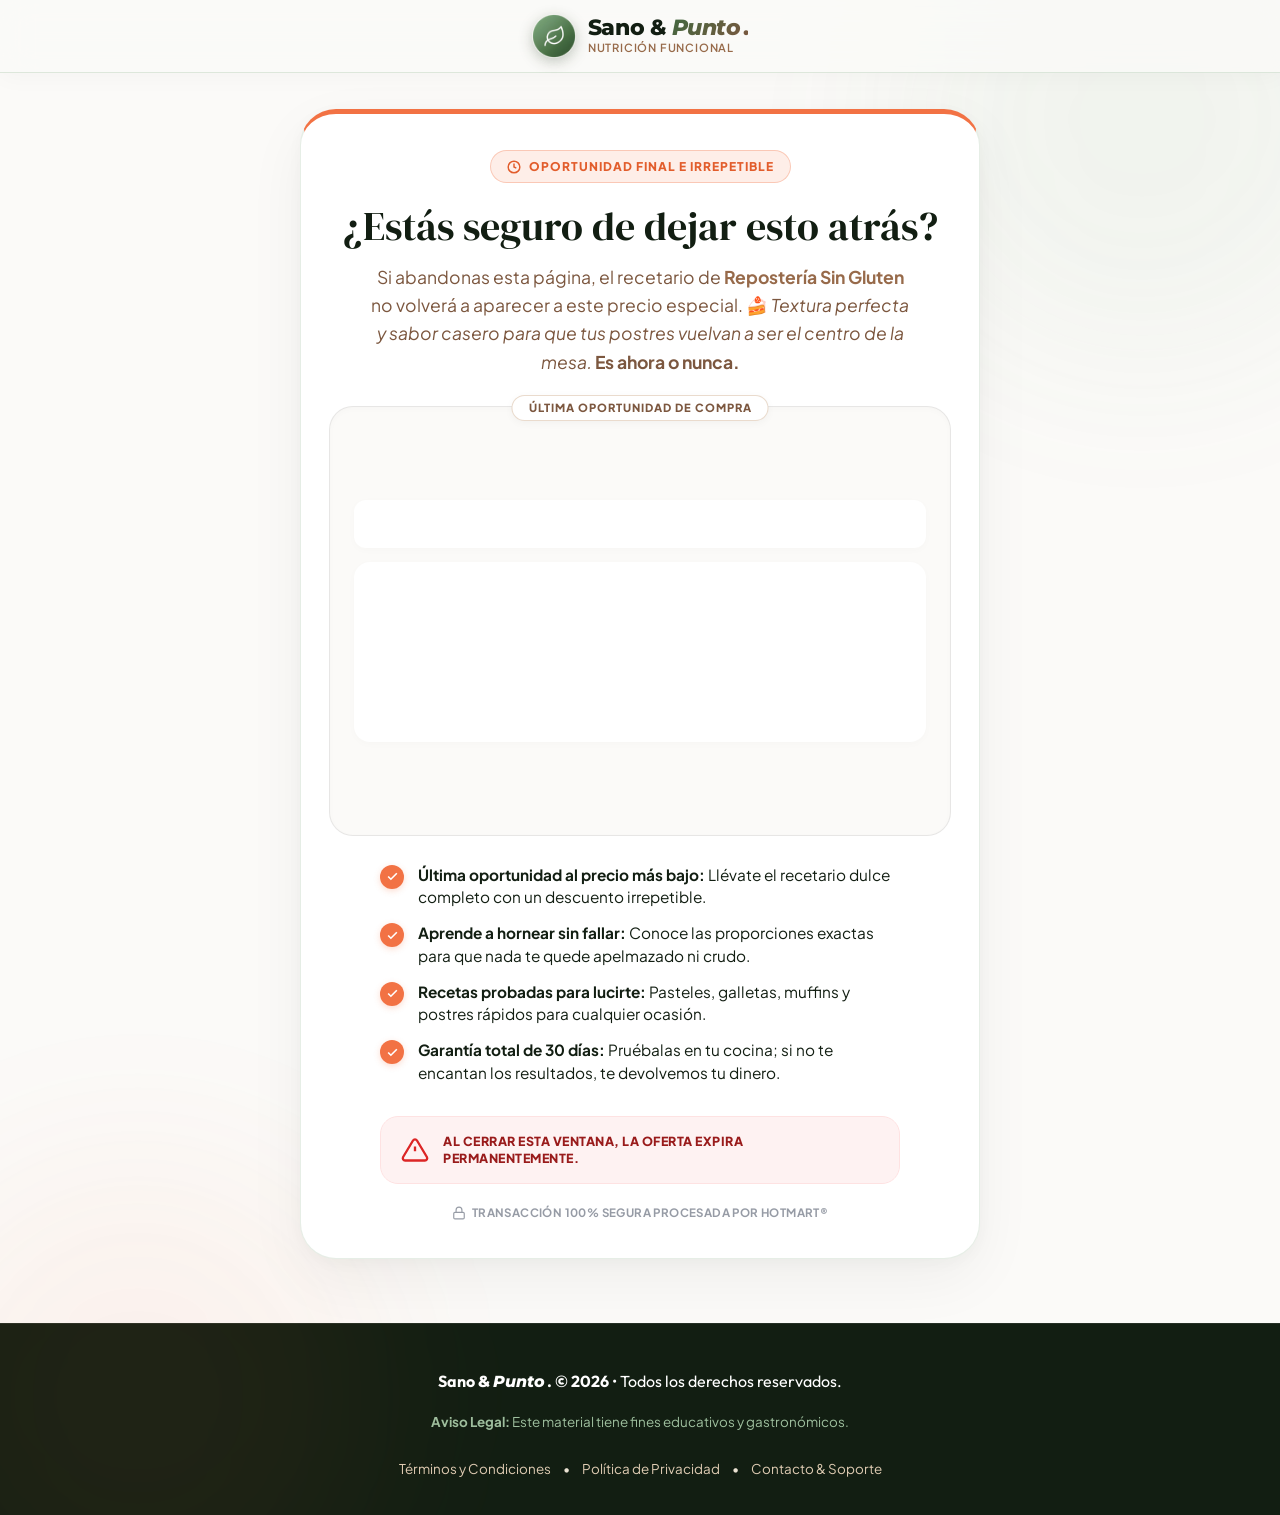
==== commit af72cba6: "feat: enfocar oferta de upsell y downsell en reposteria sin gluten recetas" ====
--- a/downsell/index.html
+++ b/downsell/index.html
@@ -3,7 +3,7 @@
 <head>
     <meta charset="UTF-8">
     <meta name="viewport" content="width=device-width, initial-scale=1.0">
-    <title>¿Estás seguro de dejar esto atrás? — Sano & Punto</title>
+    <title>¿Estás seguro de dejar esto atrás? — Repostería Sin Gluten — Sano & Punto</title>
     <meta name="robots" content="noindex, nofollow">
     <meta name="theme-color" content="#2c422c">
 
@@ -13,7 +13,7 @@
     <link rel="stylesheet" href="https://fonts.googleapis.com/css2?family=DM+Serif+Display:ital@0;1&family=Montserrat:wght@800&family=Outfit:wght@400;600;700;800;900&family=Plus+Jakarta+Sans:wght@400;600;700&display=swap">
 
     <!-- Estilos Oficiales Sano & Punto -->
-    <link rel="stylesheet" href="../style.css?v=34">
+    <link rel="stylesheet" href="../style.css?v=35">
 </head>
 <body class="funnel-body">
 
@@ -56,7 +56,7 @@
             </h1>
             
             <p class="funnel-subtitle">
-                Si abandonas esta página, la <span class="highlight-gold">Guía de Menús y Sustituciones Antifallos</span> no volverá a aparecer a este precio especial. <strong>Es ahora o nunca.</strong>
+                Si abandonas esta página, el recetario de <span class="highlight-gold">Repostería Sin Gluten</span> no volverá a aparecer a este precio especial. 🍰 <em>Textura perfecta y sabor casero para que tus postres vuelvan a ser el centro de la mesa.</em> <strong>Es ahora o nunca.</strong>
             </p>
 
             <!-- HOTMART SALES FUNNEL WIDGET CONTAINER -->
@@ -77,28 +77,28 @@
                     <div class="funnel-check-icon funnel-check-icon-coral">
                         <svg viewBox="0 0 24 24" fill="none" stroke="currentColor"><polyline points="20 6 9 17 4 12"/></svg>
                     </div>
-                    <span><strong>Última oportunidad</strong> para acelerar tu control glucémico al menor precio.</span>
+                    <span><strong>Última oportunidad al precio más bajo:</strong> Llévate el recetario dulce completo con un descuento irrepetible.</span>
                 </div>
 
                 <div class="funnel-benefit-item">
                     <div class="funnel-check-icon funnel-check-icon-coral">
                         <svg viewBox="0 0 24 24" fill="none" stroke="currentColor"><polyline points="20 6 9 17 4 12"/></svg>
                     </div>
-                    <span><strong>Elimina las dudas</strong> sobre el orden y las combinaciones en tu plato hoy mismo.</span>
+                    <span><strong>Aprende a hornear sin fallar:</strong> Conoce las proporciones exactas para que nada te quede apelmazado ni crudo.</span>
                 </div>
 
                 <div class="funnel-benefit-item">
                     <div class="funnel-check-icon funnel-check-icon-coral">
                         <svg viewBox="0 0 24 24" fill="none" stroke="currentColor"><polyline points="20 6 9 17 4 12"/></svg>
                     </div>
-                    <span><strong>Guía definitiva y práctica</strong> exclusiva del método Sano & Punto.</span>
+                    <span><strong>Recetas probadas para lucirte:</strong> Pasteles, galletas, muffins y postres rápidos para cualquier ocasión.</span>
                 </div>
 
                 <div class="funnel-benefit-item">
                     <div class="funnel-check-icon funnel-check-icon-coral">
                         <svg viewBox="0 0 24 24" fill="none" stroke="currentColor"><polyline points="20 6 9 17 4 12"/></svg>
                     </div>
-                    <span><strong>Sin riesgos:</strong> Incluye los mismos 30 días de garantía total.</span>
+                    <span><strong>Garantía total de 30 días:</strong> Pruébalas en tu cocina; si no te encantan los resultados, te devolvemos tu dinero.</span>
                 </div>
             </div>
 
@@ -125,7 +125,7 @@
                 <strong>Sano <span class="brand-amp">&</span> <span class="brand-gradient"><em>Punto</em>.</span> © 2026</strong> • Todos los derechos reservados.
             </div>
             <p class="footer-disclaimer">
-                <strong>Aviso Legal:</strong> Este material tiene fines educativos. No constituye diagnóstico ni prescripción médica individualizada.
+                <strong>Aviso Legal:</strong> Este material tiene fines educativos y gastronómicos.
             </p>
             <div class="footer-links">
                 <a href="../terminos.html">Términos y Condiciones</a>
